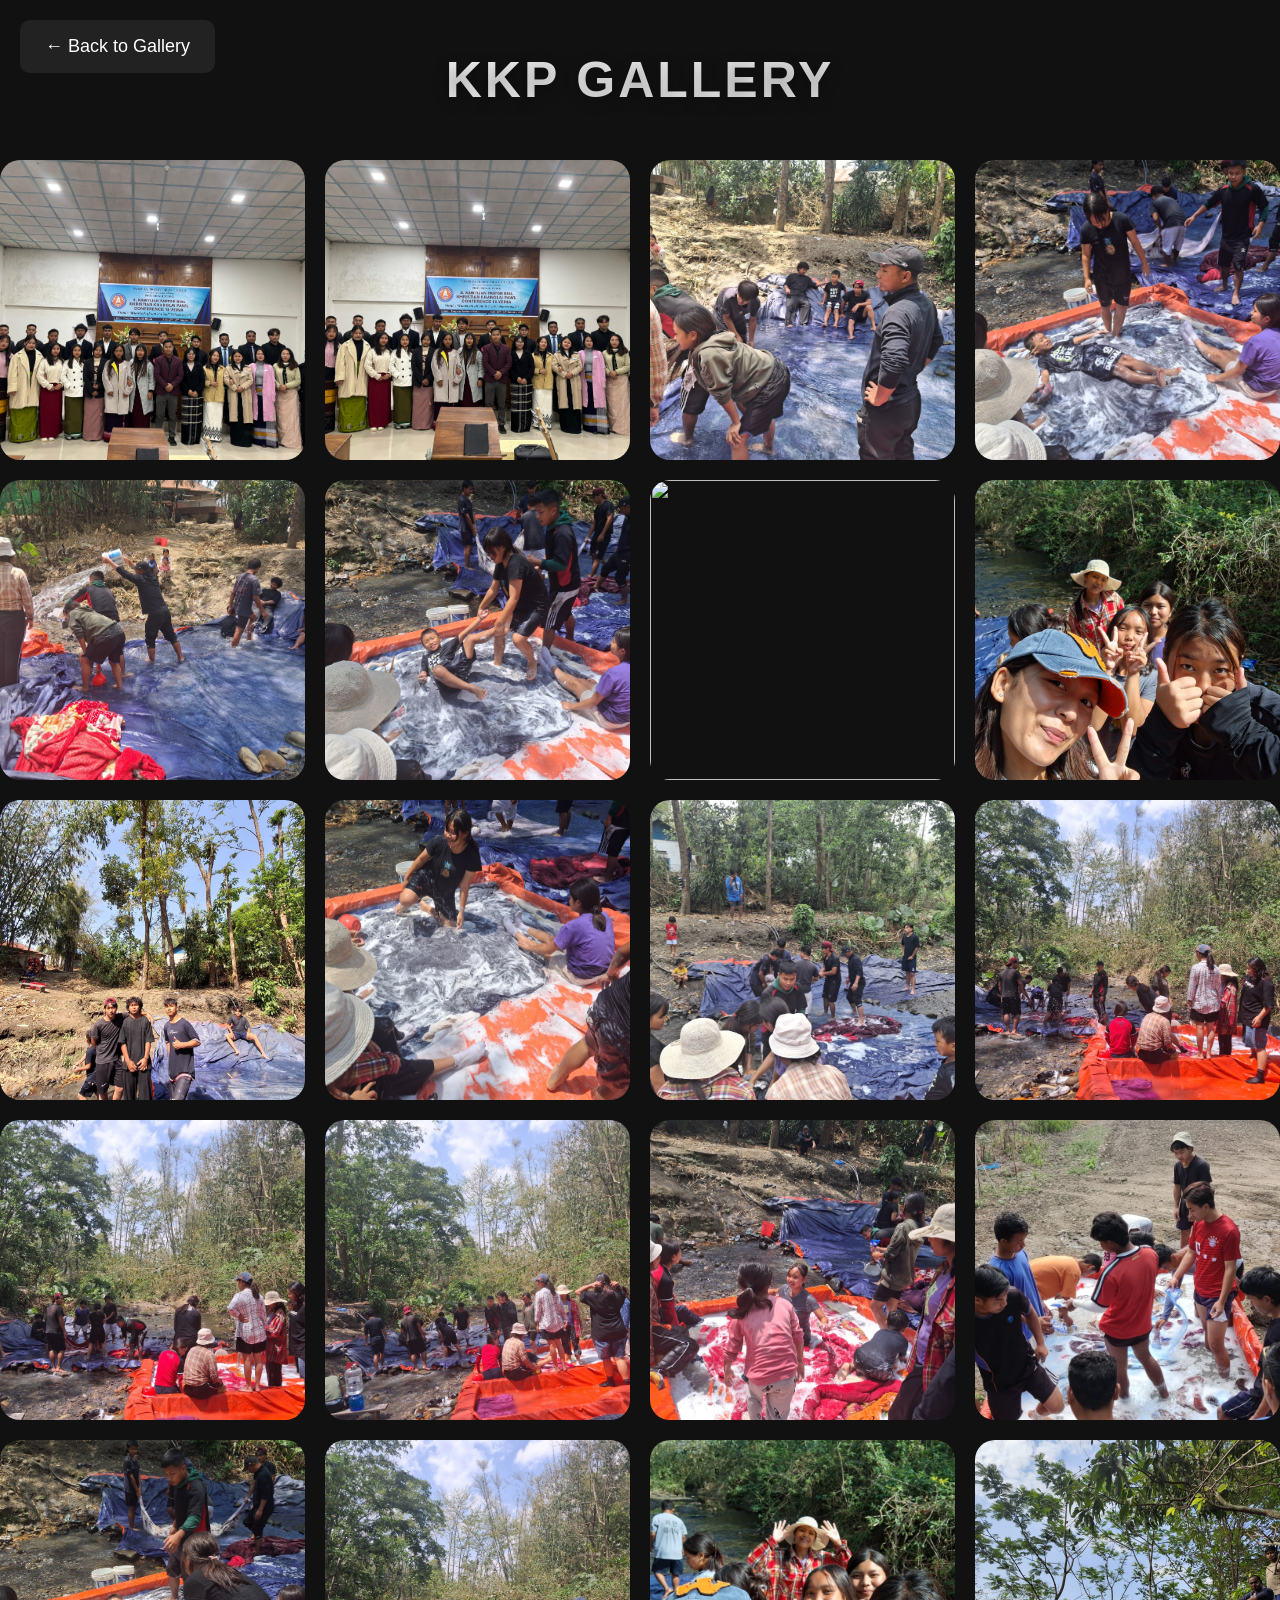
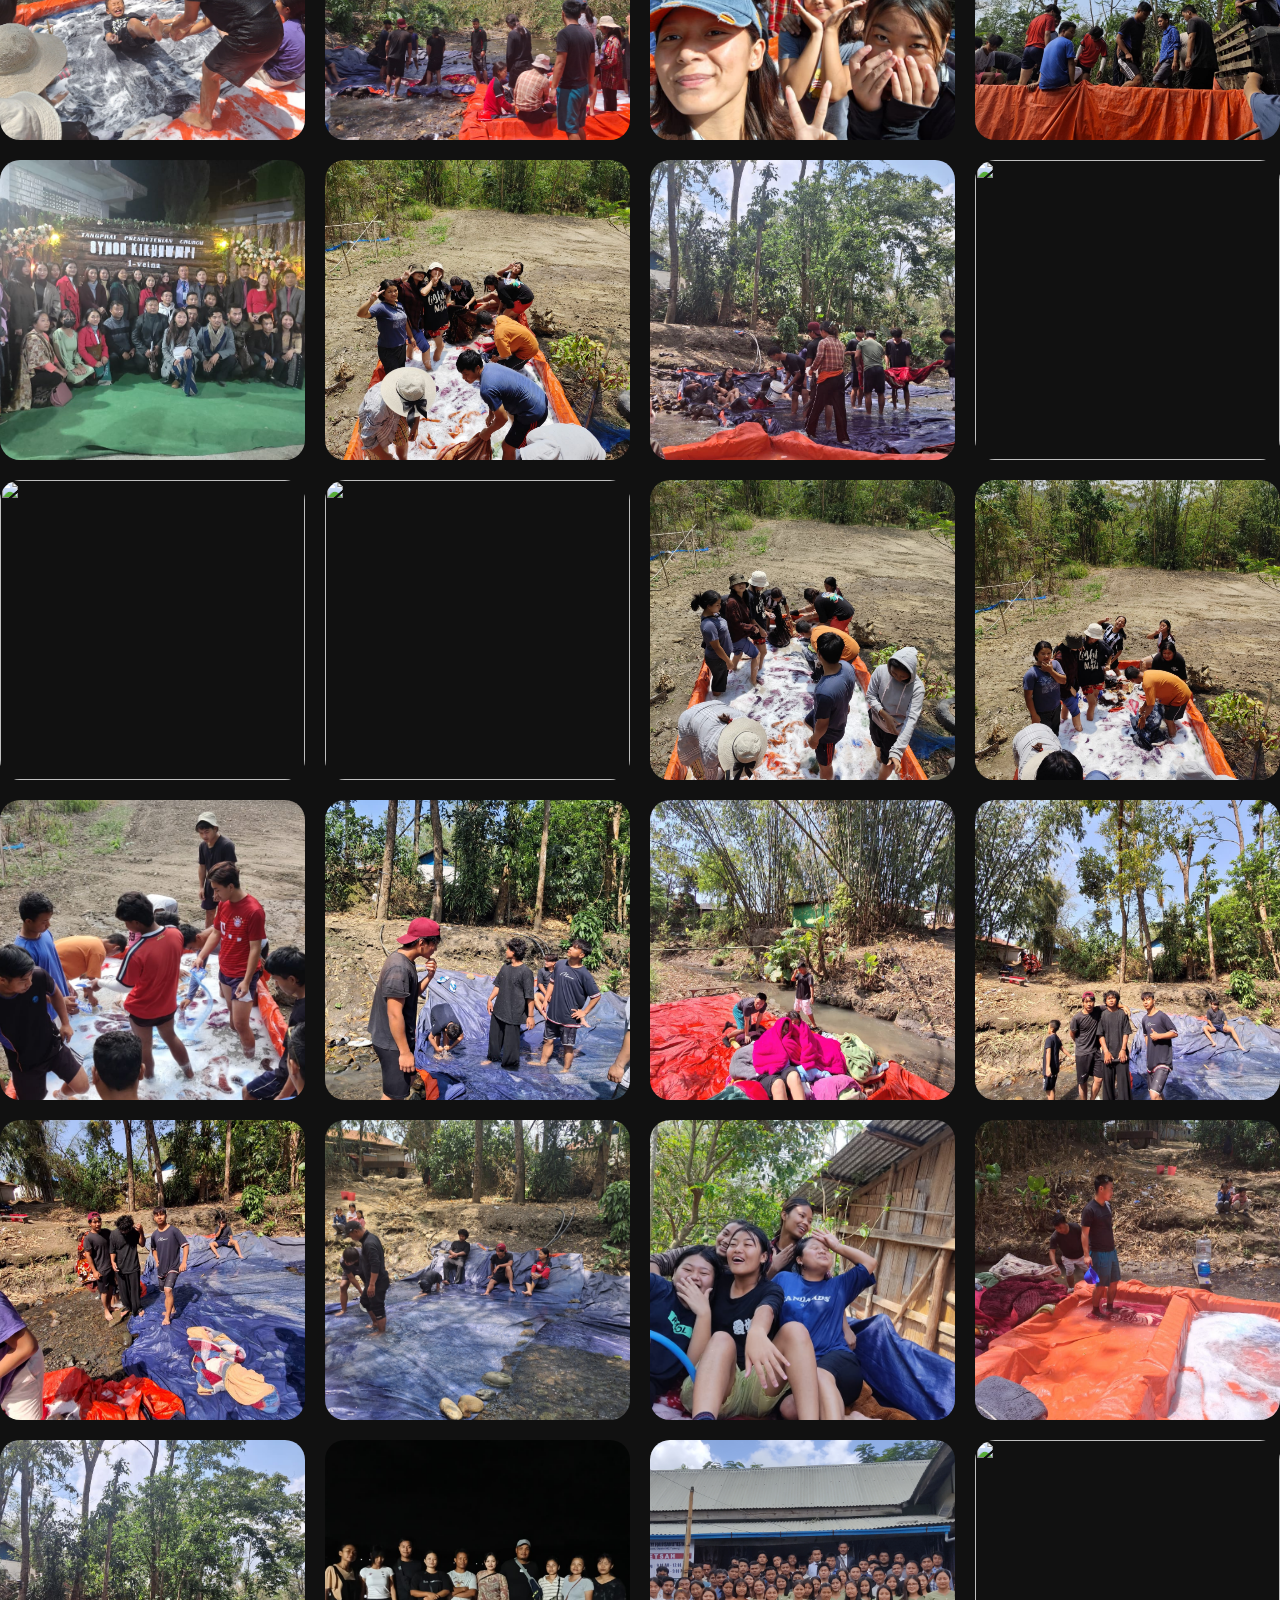
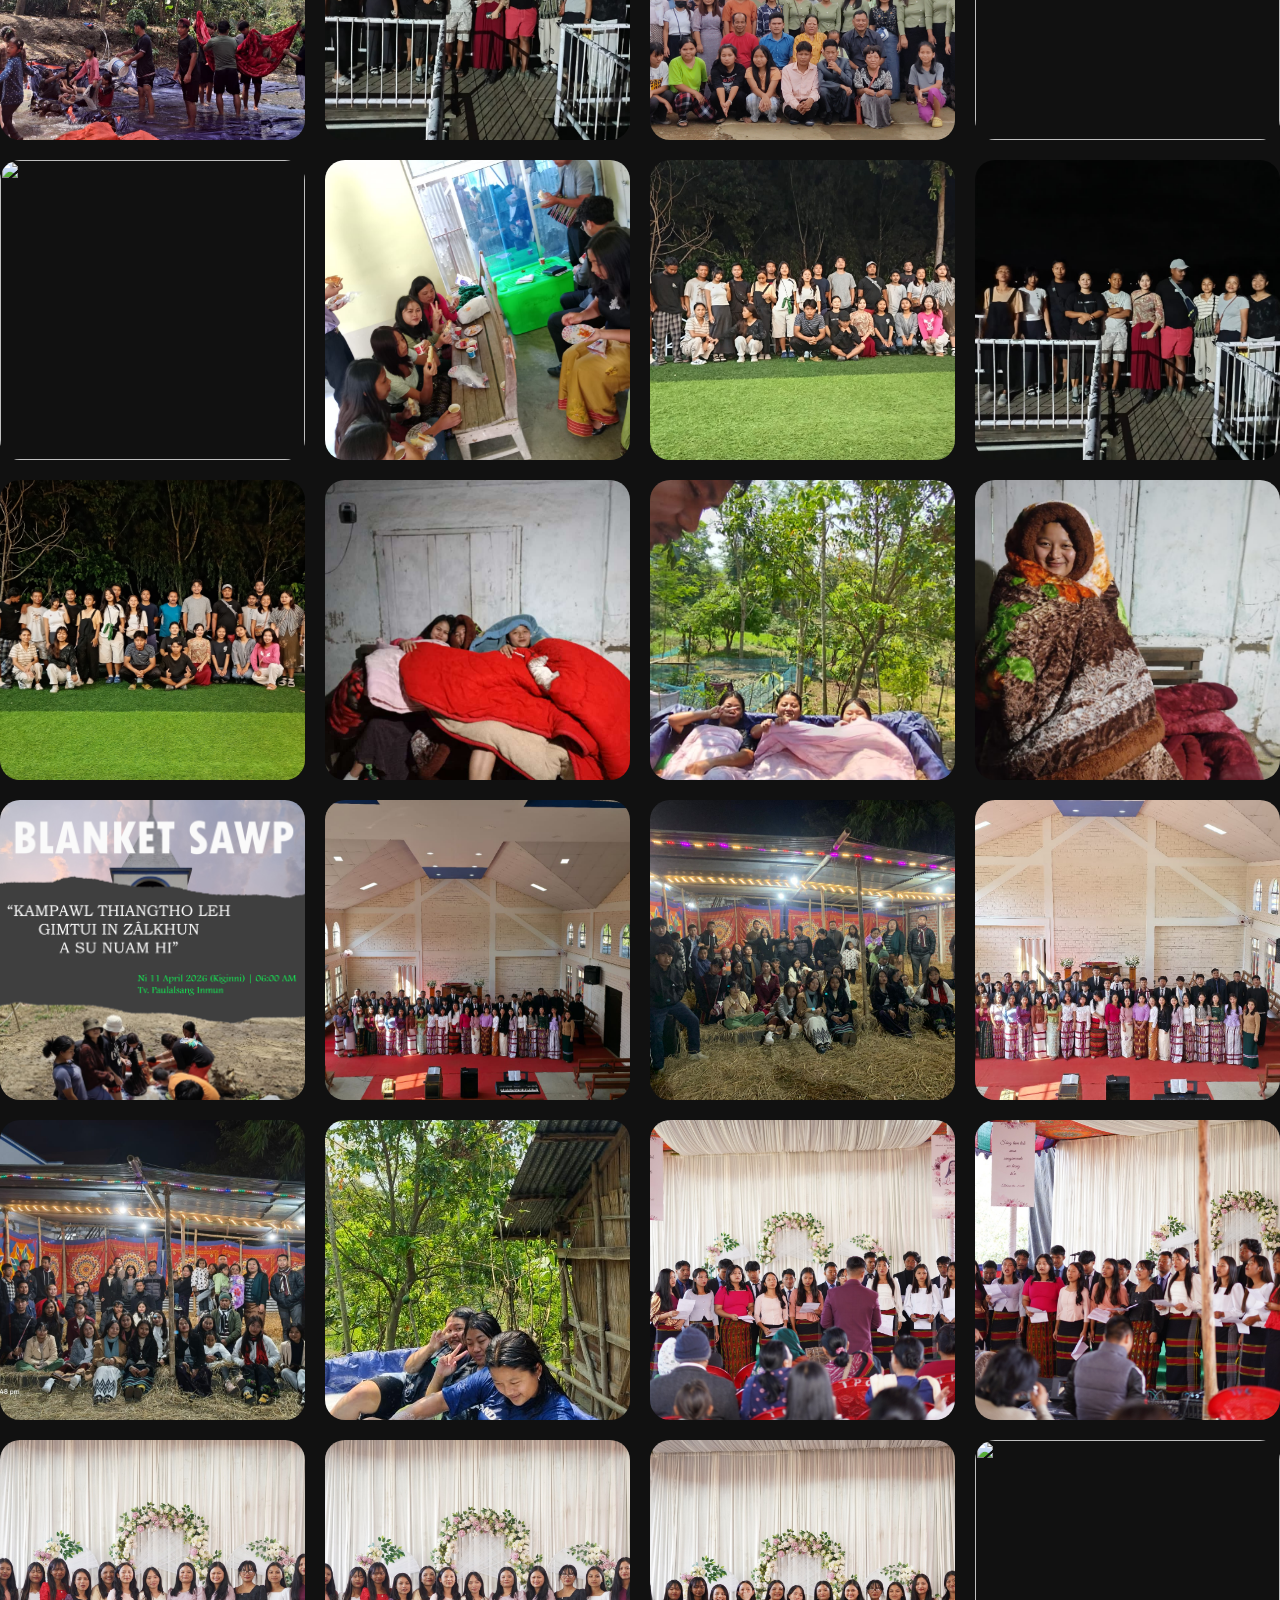
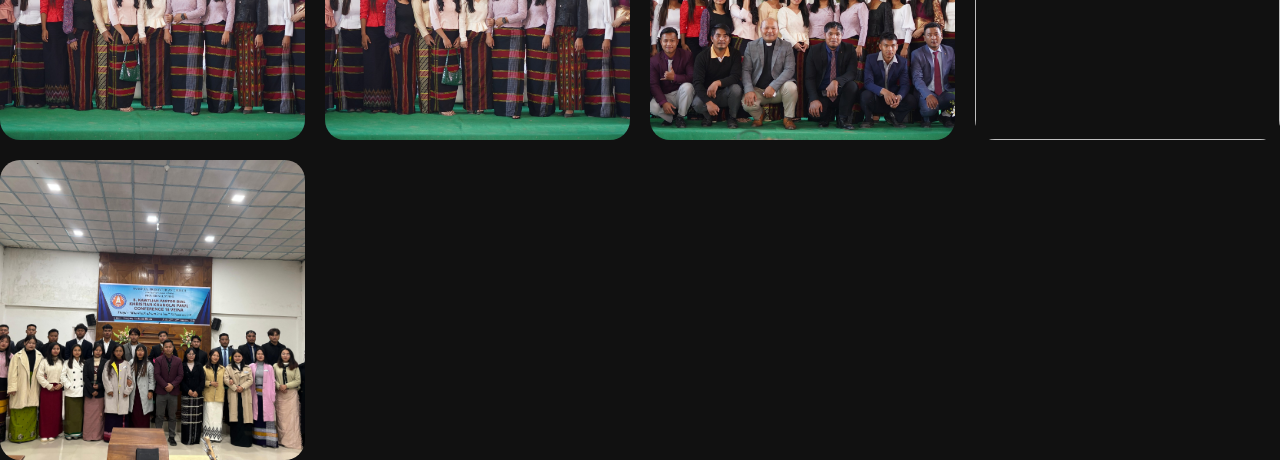
==== kkp.html @ 437860d2 "website update" ====
<!DOCTYPE html>
<html lang="en">


<head>
  <meta charset="UTF-8">
  <meta name="viewport" content="width=device-width, initial-scale=1.0">

  <title>KKP Gallery</title>

  <link rel="stylesheet" href="style.css">

</head>

<body>

<h1 class="gallery-title">
  KKP Gallery
</h1>

<div class="gallery" >  
    <img src="images1/1.jpg"
    onclick="openImage(this.src)">
     <img src="images1/2.jpg"
    onclick="openImage(this.src)">
     <img src="images1/3.jpg"
    onclick="openImage(this.src)">
     <img src="images1/4.jpg"
    onclick="openImage(this.src)">
     <img src="images1/5.jpg"
    onclick="openImage(this.src)">
     <img src="images1/6.jpg"
    onclick="openImage(this.src)">
     <img src="images1/7.jpg"
    onclick="openImage(this.src)">
     <img src="images1/8.jpg"
    onclick="openImage(this.src)">
     <img src="images1/9.jpg"
    onclick="openImage(this.src)">
     <img src="images1/10.jpg"
    onclick="openImage(this.src)">
     <img src="images1/11.jpg"
    onclick="openImage(this.src)">
    <img src="images1/12.jpg"
    onclick="openImage(this.src)">
     <img src="images1/13.jpg"
    onclick="openImage(this.src)">
     <img src="images1/14.jpg"
    onclick="openImage(this.src)">
     <img src="images1/15.jpg"
    onclick="openImage(this.src)">
     <img src="images1/16.jpg"
    onclick="openImage(this.src)">
     <img src="images1/17.jpg"
    onclick="openImage(this.src)">
     <img src="images1/18.jpg"
    onclick="openImage(this.src)">
     <img src="images1/19.jpg"
    onclick="openImage(this.src)">
     <img src="images1/20.jpg"
    onclick="openImage(this.src)">
     <img src="images1/21.jpg"
    onclick="openImage(this.src)">
    <img src="images1/22.jpg"
    onclick="openImage(this.src)">
     <img src="images1/23.jpg"
    onclick="openImage(this.src)">
     <img src="images1/24.jpg"
    onclick="openImage(this.src)">
     <img src="images1/25.jpg"
    onclick="openImage(this.src)">
     <img src="images1/26.jpg"
    onclick="openImage(this.src)">
     <img src="images1/27.jpg"
    onclick="openImage(this.src)">
     <img src="images1/28.jpg"
    onclick="openImage(this.src)">
     <img src="images1/29.jpg"
    onclick="openImage(this.src)">
     <img src="images1/30.jpg"
    onclick="openImage(this.src)">
     <img src="images1/31.jpg"
    onclick="openImage(this.src)">
      <img src="images1/32.jpg"
    onclick="openImage(this.src)">
     <img src="images1/33.jpg"
    onclick="openImage(this.src)">
     <img src="images1/34.jpg"
    onclick="openImage(this.src)">
     <img src="images1/35.jpg"
    onclick="openImage(this.src)">
     <img src="images1/36.jpg"
    onclick="openImage(this.src)">
     <img src="images1/37.jpg"
    onclick="openImage(this.src)">
     <img src="images1/38.jpg"
    onclick="openImage(this.src)">
     <img src="images1/39.jpg"
    onclick="openImage(this.src)">
     <img src="images1/40.jpg"
    onclick="openImage(this.src)">
     <img src="images1/41.jpg"
    onclick="openImage(this.src)">
      <img src="images1/42.jpg"
    onclick="openImage(this.src)">
     <img src="images1/43.jpg"
    onclick="openImage(this.src)">
     <img src="images1/44.jpg"
    onclick="openImage(this.src)">
     <img src="images1/45.jpg"
    onclick="openImage(this.src)">
     <img src="images1/46.jpg"
    onclick="openImage(this.src)">
     <img src="images1/47.jpg"
    onclick="openImage(this.src)">
     <img src="images1/48.jpg"
    onclick="openImage(this.src)">
     <img src="images1/49.jpg"
    onclick="openImage(this.src)">
     <img src="images1/50.jpg"
    onclick="openImage(this.src)">
     <img src="images1/51.jpg"
    onclick="openImage(this.src)">
    <img src="images1/52.jpg"
    onclick="openImage(this.src)">
     <img src="images1/53.jpg"
    onclick="openImage(this.src)">
     <img src="images1/54.jpg"
    onclick="openImage(this.src)">
     <img src="images1/55.jpg"
    onclick="openImage(this.src)">
     <img src="images1/56.jpg"
    onclick="openImage(this.src)">
     <img src="images1/57.jpg"
    onclick="openImage(this.src)">
     <img src="images1/58.jpg"
    onclick="openImage(this.src)">
     <img src="images1/59.jpg"
    onclick="openImage(this.src)">
     <img src="images1/60.pnG"
    onclick="openImage(this.src)">
     <img src="images1/1.jpg"
    onclick="openImage(this.src)">


</div>

<a href="gallery.html" class="back-btn">
  ← Back to Gallery
</a>


<!-- LIGHTBOX -->

<div id="lightbox" onclick="closeImage()">

  <span id="close-btn">✖</span>

  <img id="lightbox-img">

</div>


<!-- SCRIPT -->

<script src="script.js"></script>

</body>
</html>
---- style.css ----
*{
  margin:0;
  padding:0;
  box-sizing:border-box;
  font-family:Arial, sans-serif;
}

html{
  scroll-behavior:smooth;
}

body{
  line-height:1.6;
  background:#f5f5f5;
}


/* NAVIGATION */

nav{
  display:flex;
  justify-content:space-between;
  align-items:center;
  padding:20px 10%;
}

.logo{
  font-size:30px;
}

nav ul{
  display:flex;
  list-style:none;
}

nav ul li{
  margin-left:20px;
}

nav ul li a{
  color:white;
  text-decoration:none;
  transition:0.3s;
}

nav ul li a:hover{
  color:gold;
}

/* HERO */

.hero{
  height:80vh;

  display:flex;
  flex-direction:column;
  justify-content:center;
  align-items:center;

  text-align:center;
}

.hero h2{
  font-size:55px;
}

.hero p{
  font-size:22px;
  margin:15px 0;
}

/* BUTTON */

.btn{
  display:inline-block;
  padding:12px 30px;

  background:gold;
  color:black;

  text-decoration:none;
  border-radius:30px;

  font-weight:bold;
  transition:0.3s;
}

.btn:hover{
  background:white;
}

/* SECTION */

.section{
  padding:80px 10%;
  text-align:center;
  background:white;
}

.section h2{
  font-size:45px;
  font-family:'Poppins', sans-serif;

  color:black;

  text-align:center;

  letter-spacing:3px;

  text-transform:uppercase;

  margin-bottom:5px;
  margin-top:10;

  
}
.section h3{
  font-size:30px;
  font-family:'Poppins', sans-serif;

  color:black;

  text-align:center;

  letter-spacing:3px;

  text-transform:uppercase;

  margin-bottom:10px;
  margin-top:20px;

  
}

.section h1{
  font-size:45px;
  font-family:'Poppins', sans-serif;

  color:white;

  text-align:center;

  letter-spacing:3px;

  text-transform:uppercase;

  margin-bottom:30px;

  text-shadow:
  0 0 10px rgba(255,255,255,0.4),
  0 0 20px rgba(255,255,255,0.2);
}

.dark{
  background:#111;
  color:white;
}

/* CARDS */

.cards{
    display:grid;
    grid-template-columns:repeat(auto-fit, minmax(200px, 1fr));
    gap:20px;

    max-width:900px;
    margin:auto;
}

.card{
    background:white;
    color:black;

    padding:15px;
    border-radius:15px;

    text-align:center;

    min-height:250px;

    display:flex;
    flex-direction:column;

    justify-content:flex-start;
    align-items:center;

    gap:5px;
}

.card img{
    width:150px;
    height:150px;

    object-fit:cover;

    border-radius:10px;
}

/* GALLERY */

.gallery{
  display:grid;

  grid-template-columns:
  repeat(auto-fit,minmax(250px,1fr));

  gap:20px;

  margin-top:40px;
}

.gallery img{
  width:100%;
  height:300px;

  object-fit:cover;

  border-radius:20px;

  transition:0.4s;
}

.gallery img:hover{
  transform:scale(1.05);
}

/* FOOTER */

footer{
  background:black;
  color:white;

  text-align:center;
  padding:20px;
}

/* MOBILE */

@media(max-width:768px){

  nav{
    flex-direction:column;
  }

  nav ul{
    margin-top:15px;
  }

  .hero h2{
    font-size:38px;
  }

}

/* FULLSCREEN IMAGE */

#lightbox{
  position:fixed;

  top:0;
  left:0;

  width:100%;
  height:100%;

  background:rgba(0,0,0,0.95);

  display:none;

  justify-content:center;
  align-items:center;

  z-index:9999;
}

#lightbox-img{
  max-width:90%;
  max-height:90%;

  border-radius:10px;
}

/* CLOSE BUTTON */

#close-btn{
  position:absolute;

  top:20px;
  right:40px;

  color:white;

  font-size:60px;
  font-weight:bold;

  cursor:pointer;

  z-index:10000;
}

.top-logo{
  width:80px;

  position:absolute;
  top:15px;
  left:20px;

  z-index:1000;
}

body{
    margin:0;
}

header{
  height:100vh;

  background:
  linear-gradient(rgba(0,0,0,0.6),
  rgba(0,0,0,0.6)),
  url('background.png');

  background-size:cover;
  background-position:center;

  transition:background-position 0.1s;

  color:white;
}

/* LIGHTBOX */

#lightbox{
  display:none;
  position:fixed;
  top:0;
  left:0;
  width:100%;
  height:100%;
  background:rgba(0,0,0,0.9);
  justify-content:center;
  align-items:center;
  z-index:9999;
}

#lightbox img{
  max-width:90%;
  max-height:90%;
  border-radius:10px;
}

#close-btn{
  position:absolute;
  top:20px;
  right:30px;
  font-size:40px;
  color:white;
  cursor:pointer;
}

.back-btn{
  position:absolute;
  top:20px;
  left:20px;

  display:inline-block;
  padding:12px 25px;

  background:#222;
  color:white;

  text-decoration:none;
  border-radius:10px;

  transition:0.3s;
  font-size:18px;

  z-index:1000;
}

.back-btn:hover{
  background:gold;
  color:black;
}

.gallery-title{
  text-align:center;
  font-size:50px;
  margin-top:40px;
  margin-bottom:30px;
  color:white;
  letter-spacing:3px;
  text-transform:uppercase;

  background:linear-gradient(
    90deg,
    #ffffff,
    #cfcfcf
  );

  -webkit-background-clip:text;
  -webkit-text-fill-color:transparent;

  text-shadow:
    0 4px 15px rgba(0,0,0,0.3);
}

body{
  background:#111;
}

#contact h2{  
color:white;
}

@media(max-width:768px){

  .top-logo{
    width:70px;
    top:15px;
    left:15px;
    z-index:1000;
  }

  nav{
  display:flex;
  justify-content:space-between;
  align-items:center;

  padding:20px 10%;
  position:relative;
}

  nav ul{
    display:flex;
    flex-wrap:wrap;
    justify-content:center;
    gap:12px;
  }

  nav ul li{
    margin:0;
  }

  .logo{
    font-size:22px;
    text-align:center;
    padding:0 10px;
  }

}
.btn{
  display:inline-flex;
  align-items:center;
  gap:10px;

  padding:12px 28px;
  background:#2c2c2b;
  color:black;
  text-decoration:none;
  border-radius:30px;
  font-weight:bold;
}

.btn-icon{
  width:22px;
  height:22px;
}

@media (max-width:768px){

  .btn{
    padding:8px 18px;
    font-size:14px;
  }

  .btn-icon{
    width:18px;
    height:18px;
  }

}
@media(max-width:768px){

  .top-logo{
    width:55px;
    top:10px;
    left:10px;
  }

  nav{
    display:flex;
    flex-direction:column;
    align-items:center;
    text-align:center;
    padding:70px 15px 15px;
  }

  .logo{
    font-size:22px;
    margin:0;
  }

  nav ul{
    display:flex;
    flex-wrap:wrap;
    justify-content:center;
    gap:12px;
    margin-top:15px;
  }

  nav ul li{
    margin:0;
  }

  .hero h2{
    font-size:28px;
  }

  .btn{
    padding:8px 18px;
    font-size:14px;
  }

}@media(max-width:768px){

  .top-logo{
    width:55px;
    top:10px;
    left:10px;
  }

  nav{
    display:flex;
    flex-direction:column;
    align-items:center;
    text-align:center;
    padding:70px 15px 15px;
  }

  .logo{
    font-size:22px;
    margin:0;
  }

  nav ul{
    display:flex;
    flex-wrap:wrap;
    justify-content:center;
    gap:12px;
    margin-top:15px;
  }

  nav ul li{
    margin:0;
  }

  .hero h2{
    font-size:28px;
  }

  .btn{
    padding:8px 18px;
    font-size:14px;
  }

}

  .hero h2{
    font-size:28px;
  }

  .top-logo{
    width:70px;
  }

  .btn{
    padding:8px 18px;
    font-size:14px;
  }

}

.hero-btns {
  display: flex;
  gap: 15px;   /* space between buttons */
  align-items: center;
}

.about-box{
    background: linear-gradient(135deg, #4b3b73, #2f2a44);

    color: white;

    padding: 35px;

    border-radius: 20px;

    display: grid;

    grid-template-columns: 1fr 1fr;

    gap: 25px;

    max-width: 950px;

    margin: auto;

    box-shadow: 0 10px 25px rgba(0,0,0,0.2);
}

.about-item{

    background: rgba(255,255,255,0.08);

    padding: 20px;

    border-radius: 15px;

    line-height: 1.8;

    font-size: 17px;

    transition: 0.3s;

    text-align: left;
}

.about-item:hover{

    transform: translateY(-5px);

    background: rgba(255,255,255,0.15);
}

.thiltup-title{

    font-family: 'Poppins', sans-serif;

    font-size: 42px;

    font-weight: 700;

    letter-spacing: 6px;

    color: #2f2a44;

    text-transform: uppercase;

    margin-top: 40px;

    margin-bottom: 25px;
}
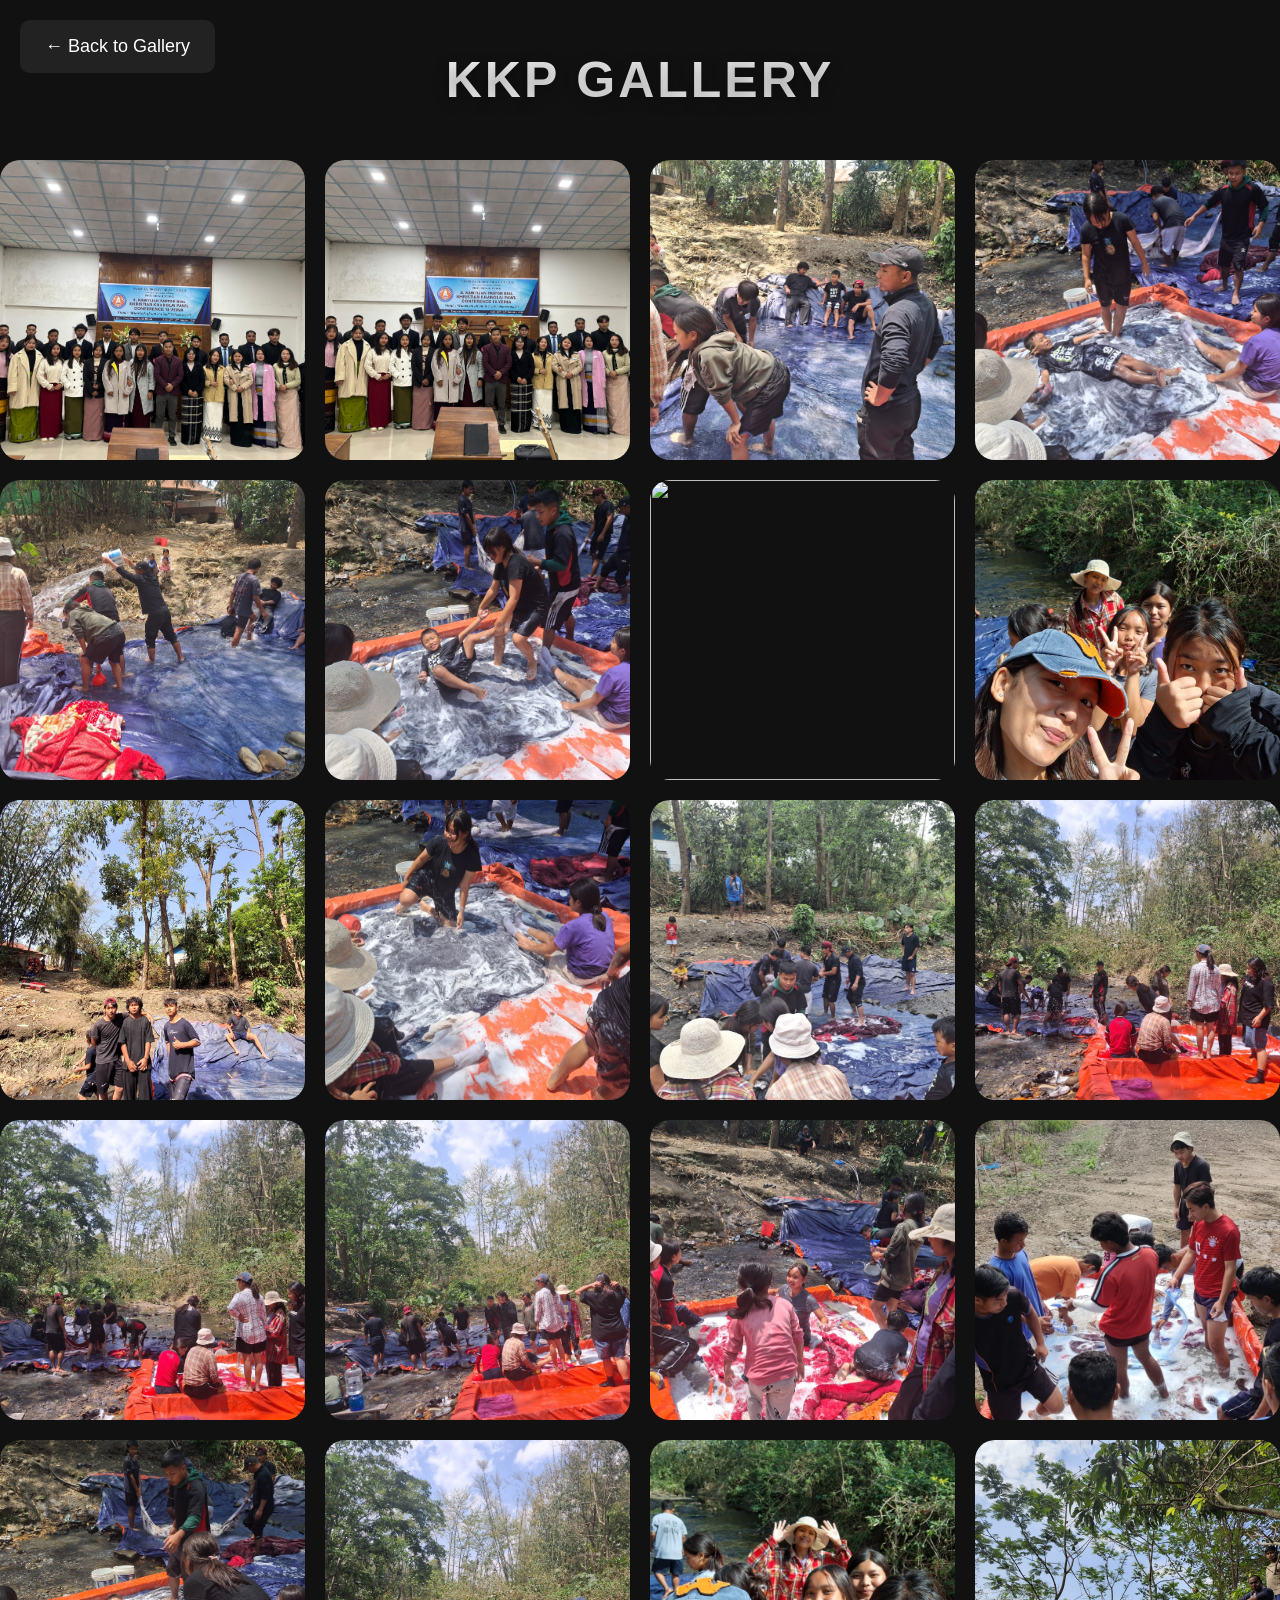
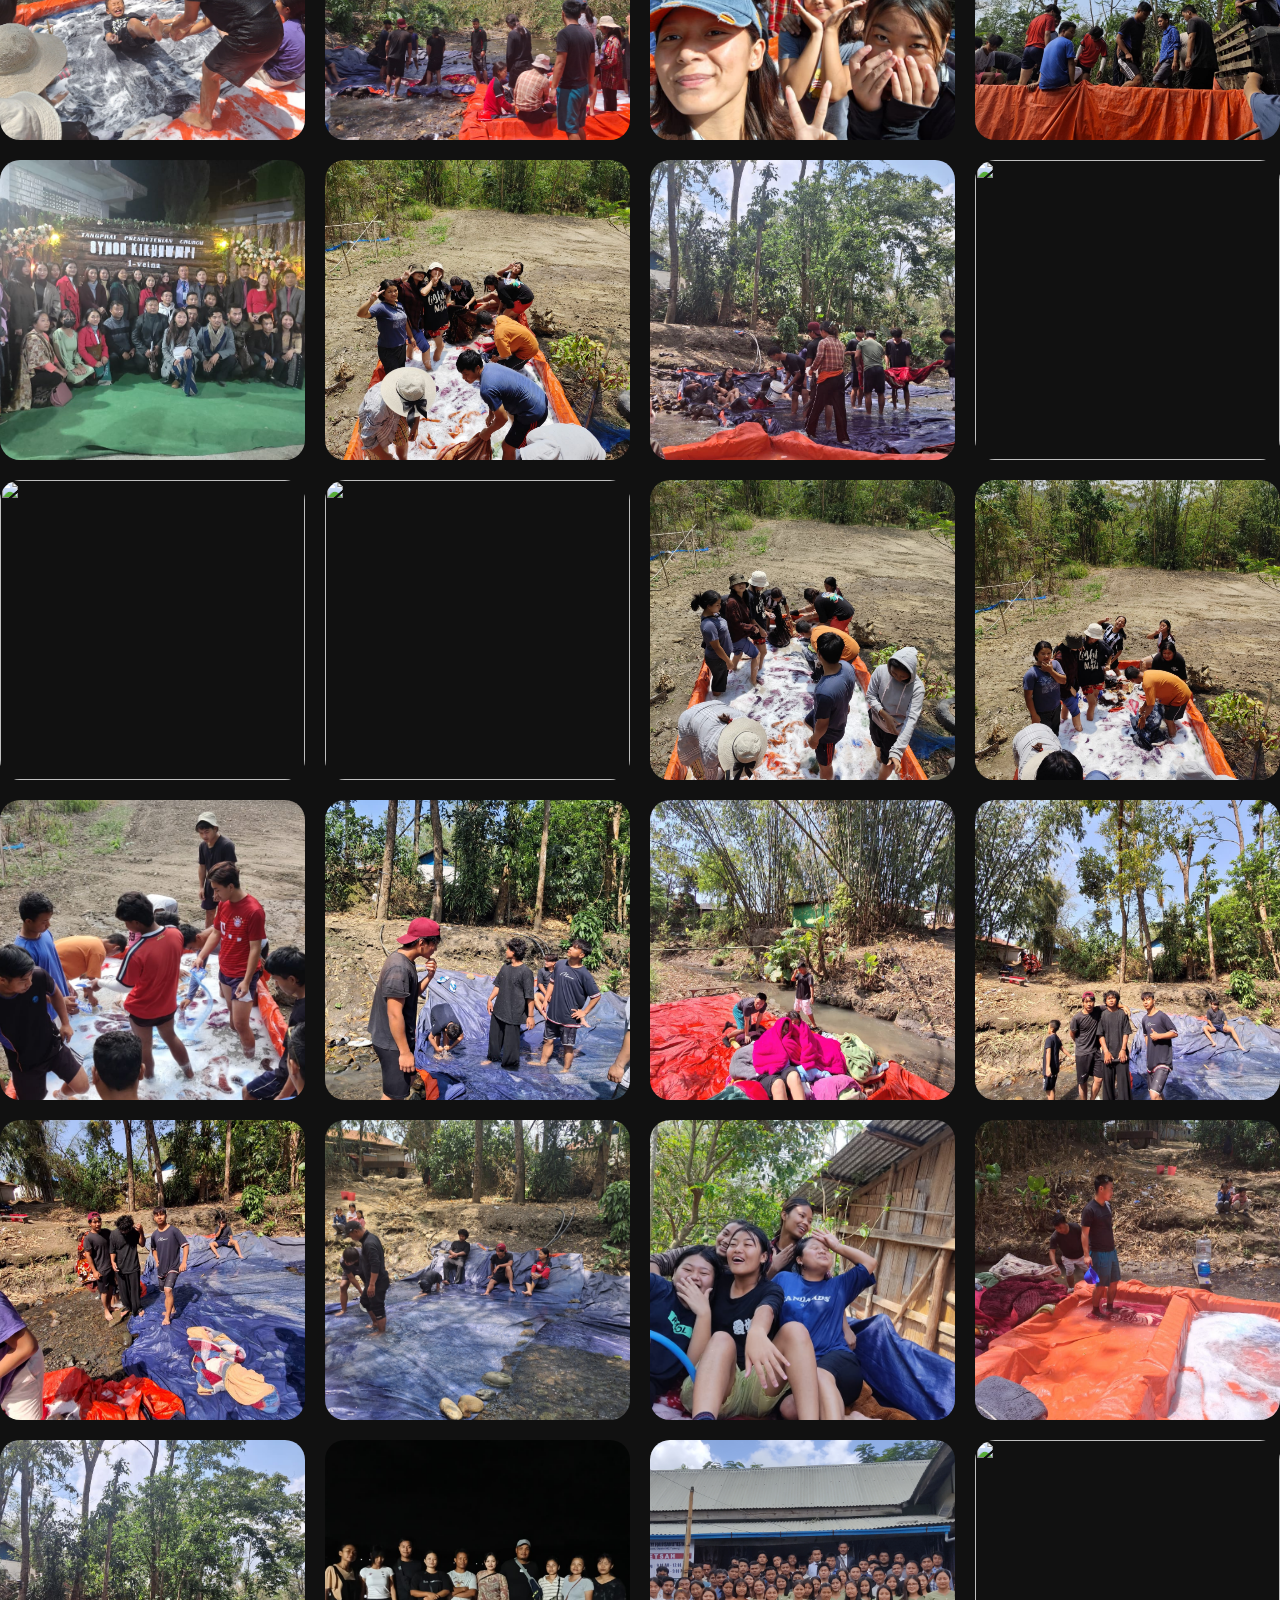
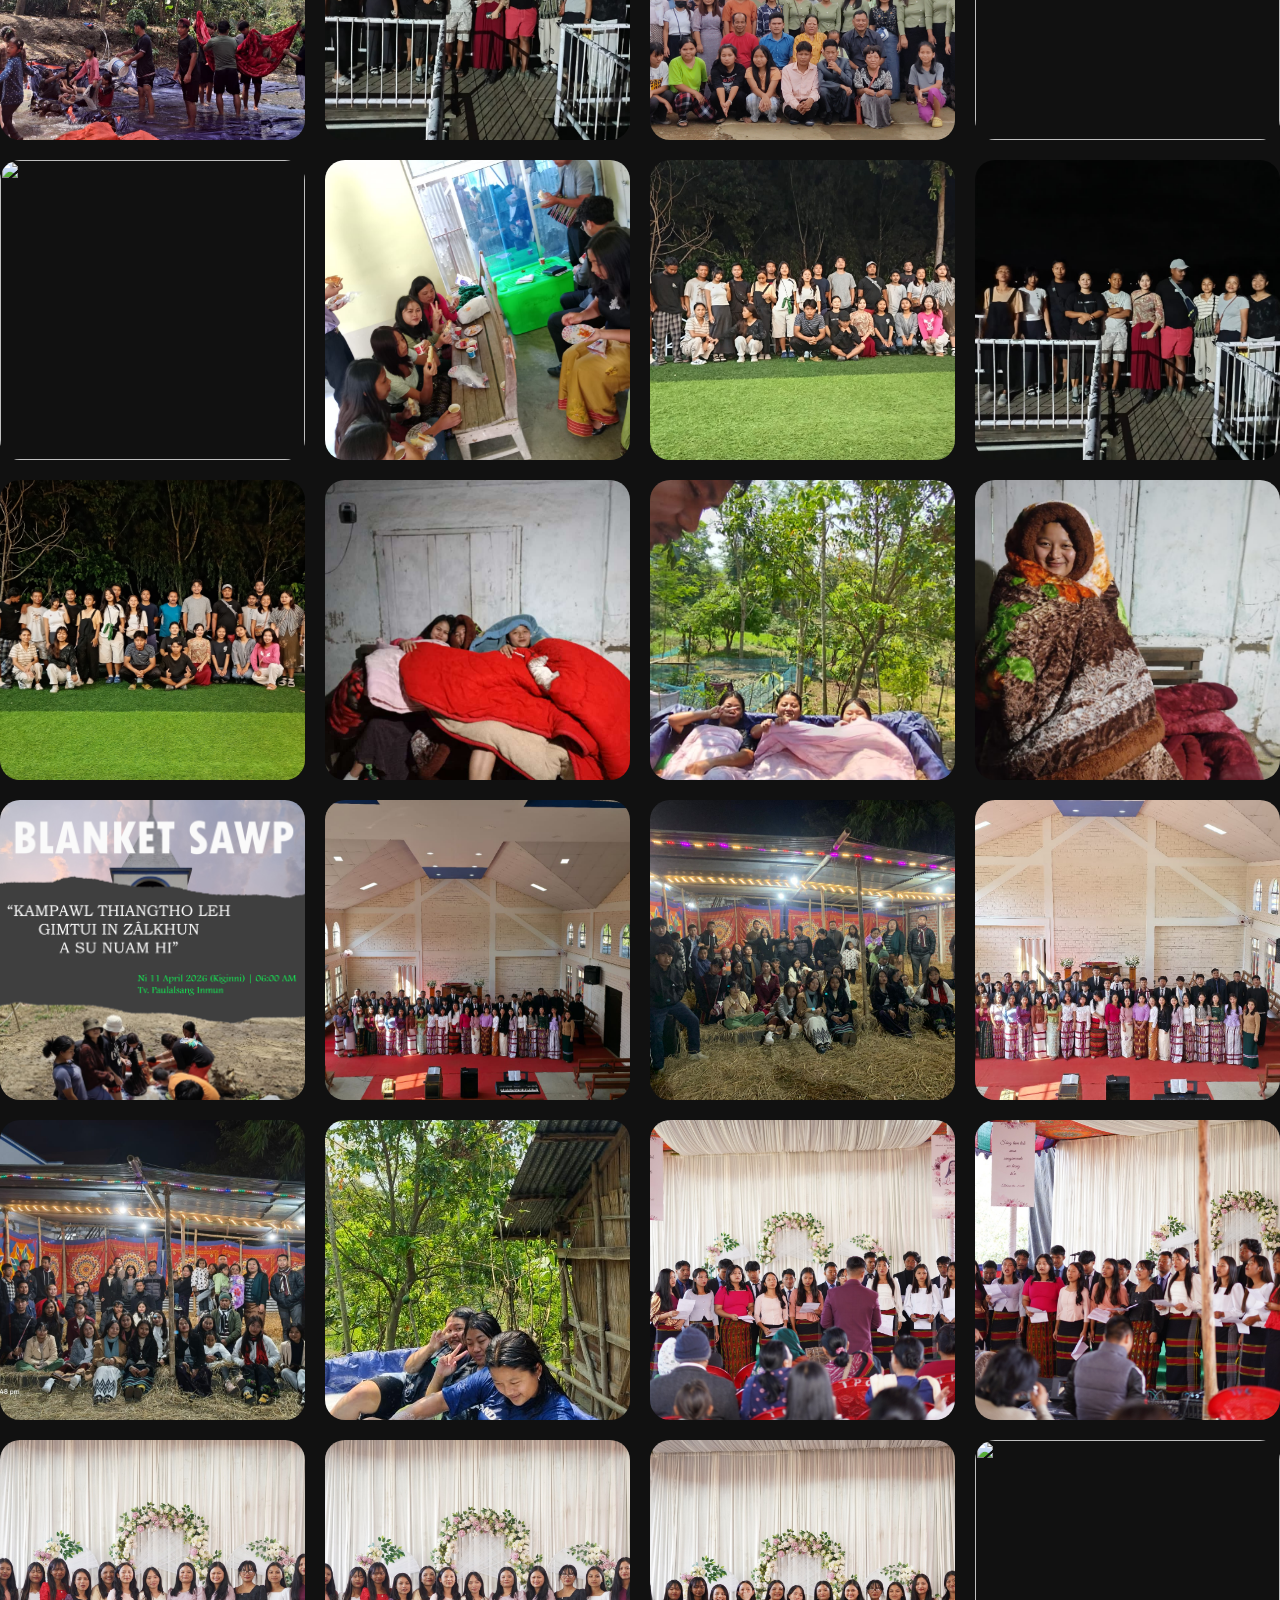
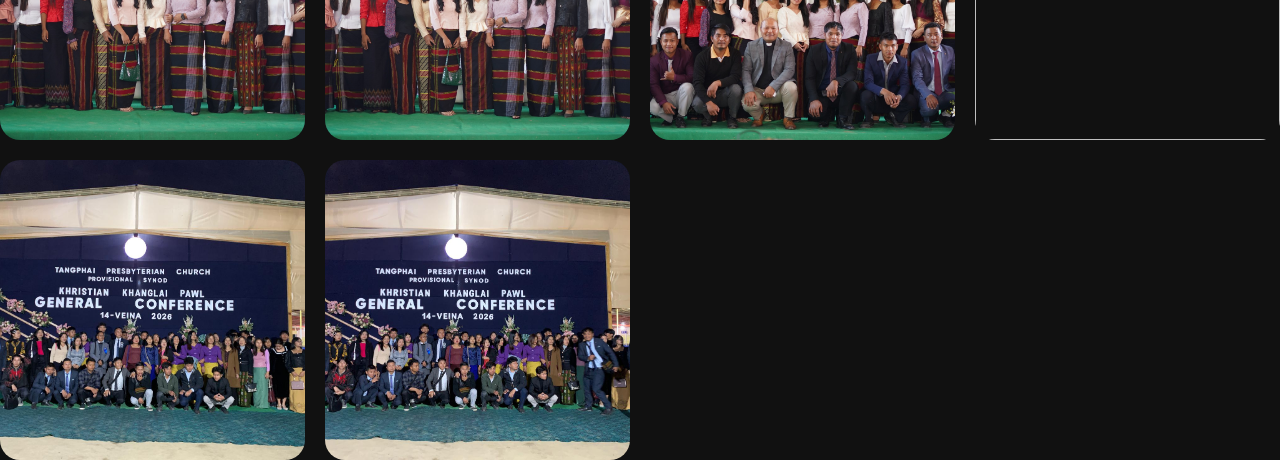
==== commit 7f0ca861: "website update" ====
--- a/kkp.html
+++ b/kkp.html
@@ -139,8 +139,11 @@
     onclick="openImage(this.src)">
      <img src="images1/60.pnG"
     onclick="openImage(this.src)">
-     <img src="images1/1.jpg"
+    <img src="images1/61.jpg"
     onclick="openImage(this.src)">
+    <img src="images1/62.jpg"
+    onclick="openImage(this.src)">
+     
 
 
 </div>
--- a/style.css
+++ b/style.css
@@ -579,7 +579,7 @@
     font-size:14px;
   }
 
-}
+
 
 .hero-btns {
   display: flex;
